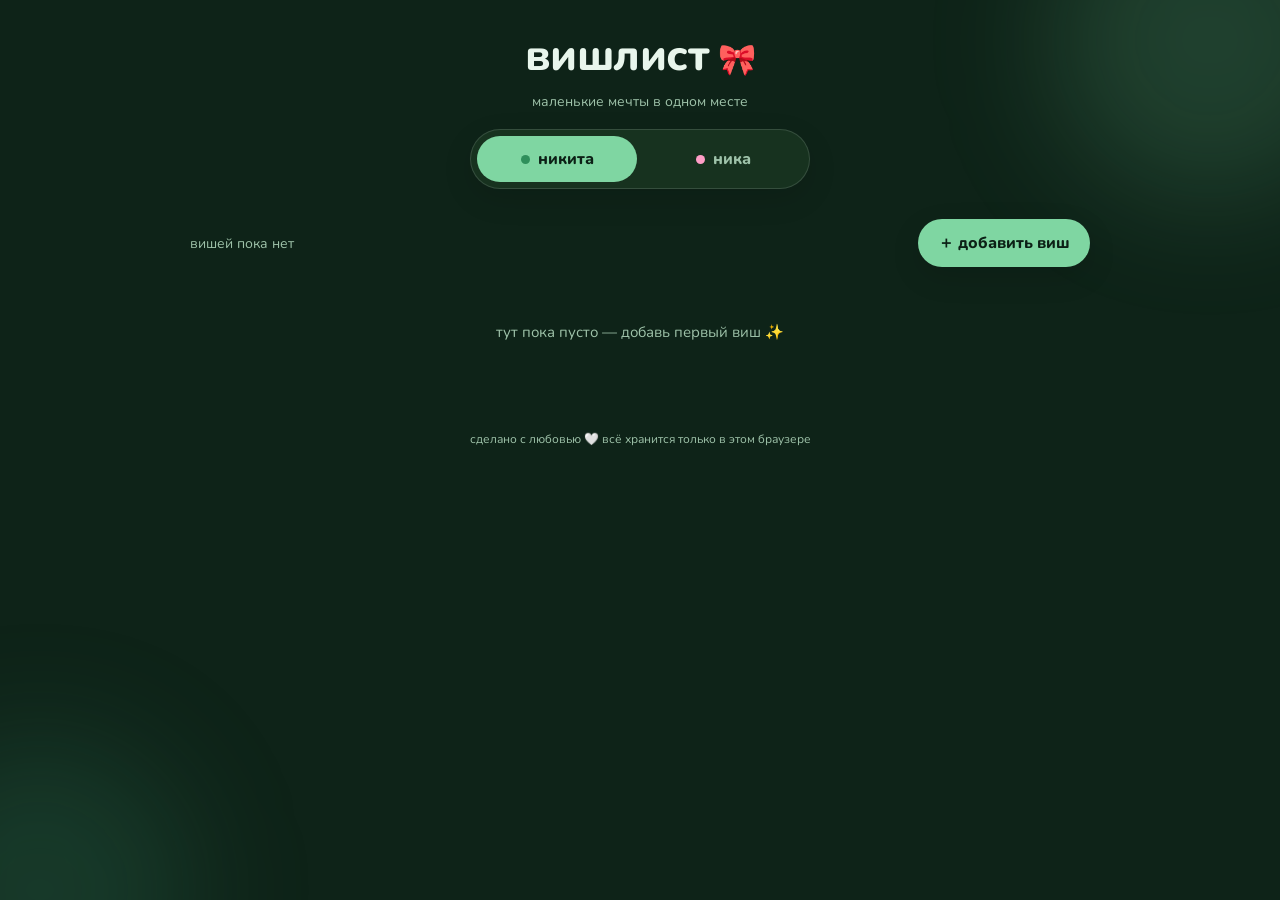
==== index.html @ afa1c662 "вишлист: приложение с двумя вкладками, вишами и зверятами - две вкладки «никита» (тёмно-зелёная) и «" ====
<!doctype html>
<html lang="ru" data-theme="nikita">
<head>
<meta charset="utf-8">
<meta name="viewport" content="width=device-width, initial-scale=1, viewport-fit=cover">
<meta name="theme-color" content="#12281c">
<meta name="description" content="уютный вишлист на двоих">
<title>вишлист</title>
<link rel="icon" href="data:image/svg+xml,%3Csvg xmlns='http://www.w3.org/2000/svg' viewBox='0 0 100 100'%3E%3Ctext y='.9em' font-size='90'%3E%F0%9F%8E%80%3C/text%3E%3C/svg%3E">
<link rel="preconnect" href="https://fonts.googleapis.com">
<link rel="preconnect" href="https://fonts.gstatic.com" crossorigin>
<link href="https://fonts.googleapis.com/css2?family=Nunito:wght@400;600;800&display=swap" rel="stylesheet">
<link rel="stylesheet" href="styles.css">
</head>
<body>

<div class="blob blob-1" aria-hidden="true"></div>
<div class="blob blob-2" aria-hidden="true"></div>

<header class="top">
  <h1 class="logo">вишлист</h1>
  <p class="sub">маленькие мечты в одном месте</p>

  <div class="tabs" role="tablist" aria-label="выбор списка">
    <button class="tab is-active" role="tab" id="tab-nikita" aria-selected="true" aria-controls="panel" data-person="nikita">
      <span class="tab-dot"></span>никита
    </button>
    <button class="tab" role="tab" id="tab-nika" aria-selected="false" aria-controls="panel" data-person="nika">
      <span class="tab-dot"></span>ника
    </button>
  </div>
</header>

<main id="panel" role="tabpanel" aria-labelledby="tab-nikita">
  <div class="bar">
    <p class="counter" id="counter">вишей пока нет</p>
    <button class="btn btn-primary" id="add-btn">＋ добавить виш</button>
  </div>

  <p class="empty" id="empty" hidden>тут пока пусто — добавь первый виш ✨</p>

  <ul class="grid" id="grid"></ul>
</main>

<footer class="foot">сделано с любовью 🤍 всё хранится только в этом браузере</footer>

<!-- попап виша -->
<div class="overlay" id="wish-overlay" hidden>
  <div class="sheet" role="dialog" aria-modal="true" aria-labelledby="wish-title">
    <div class="sheet-grip" aria-hidden="true"></div>
    <h2 class="sheet-title" id="wish-title">новый виш</h2>

    <form id="wish-form" novalidate>
      <label class="drop" id="drop" for="photo">
        <input type="file" id="photo" accept="image/*" hidden>
        <img class="drop-img" id="preview" alt="" hidden>
        <span class="drop-hint" id="drop-hint">
          <span class="drop-emoji">🖼️</span>
          <span>нажми, чтобы выбрать фото</span>
          <small>любая картинка — обрежем в квадрат</small>
        </span>
      </label>
      <button type="button" class="btn btn-ghost btn-sm" id="remove-photo" hidden>убрать фото</button>

      <label class="field">
        <span class="field-label">название</span>
        <input type="text" id="title" maxlength="80" placeholder="например: тёплый плед" autocomplete="off">
      </label>

      <label class="field">
        <span class="field-label">ссылка на покупку <em>по желанию</em></span>
        <input type="url" id="link" inputmode="url" placeholder="https://..." autocomplete="off" spellcheck="false">
      </label>

      <p class="error" id="error" hidden></p>

      <div class="sheet-actions">
        <button type="button" class="btn btn-ghost" id="cancel-btn">отмена</button>
        <button type="submit" class="btn btn-primary" id="save-btn">сохранить</button>
      </div>
    </form>
  </div>
</div>

<!-- попап удаления -->
<div class="overlay" id="confirm-overlay" hidden>
  <div class="sheet sheet-tiny" role="dialog" aria-modal="true" aria-labelledby="confirm-title">
    <h2 class="sheet-title" id="confirm-title">удалить виш?</h2>
    <p class="confirm-text" id="confirm-text">его нельзя будет вернуть</p>
    <div class="sheet-actions">
      <button type="button" class="btn btn-ghost" id="confirm-no">отмена</button>
      <button type="button" class="btn btn-danger" id="confirm-yes">удалить</button>
    </div>
  </div>
</div>

<div class="toast" id="toast" role="status" aria-live="polite" hidden></div>

<script src="app.js"></script>
</body>
</html>
---- styles.css ----
/* ---------- темы ---------- */
:root{
  --radius: 22px;
  --radius-sm: 14px;
  --shadow: 0 10px 30px rgba(0,0,0,.12);
  --ring: 0 0 0 3px var(--accent-soft);
  --font: "Nunito", -apple-system, BlinkMacSystemFont, "Segoe UI", Roboto, sans-serif;
}

/* никита — тёмно-зелёный */
html[data-theme="nikita"]{
  --bg: #0e2318;
  --bg-2: #143020;
  --card: #17321f;
  --card-2: #1d3d27;
  --text: #e8f6ec;
  --muted: #9ec2a9;
  --line: rgba(232,246,236,.14);
  --accent: #7fd6a2;
  --accent-ink: #0c2016;
  --accent-soft: rgba(127,214,162,.28);
  --danger: #ff8f8f;
  --blob-1: rgba(127,214,162,.16);
  --blob-2: rgba(70,160,120,.18);
}

/* ника — нежно-розовый */
html[data-theme="nika"]{
  --bg: #fff3f7;
  --bg-2: #ffe8f0;
  --card: #ffffff;
  --card-2: #fff6f9;
  --text: #5b2b3d;
  --muted: #a8748a;
  --line: rgba(91,43,61,.12);
  --accent: #ff9ec7;
  --accent-ink: #4a1e2f;
  --accent-soft: rgba(255,158,199,.35);
  --danger: #e8607f;
  --blob-1: rgba(255,158,199,.35);
  --blob-2: rgba(255,214,230,.7);
}

*{ box-sizing: border-box; }

[hidden]{ display: none !important; }

html, body{ margin:0; padding:0; }

body{
  min-height: 100dvh;
  font-family: var(--font);
  background: var(--bg);
  color: var(--text);
  text-transform: lowercase;
  -webkit-font-smoothing: antialiased;
  -webkit-tap-highlight-color: transparent;
  padding: 0 16px calc(28px + env(safe-area-inset-bottom));
  transition: background .45s ease, color .45s ease;
  overflow-x: hidden;
}

/* мягкие пятна на фоне */
.blob{
  position: fixed;
  border-radius: 50%;
  filter: blur(60px);
  z-index: -1;
  pointer-events: none;
  transition: background .45s ease;
}
.blob-1{ width: 320px; height: 320px; top: -120px; right: -90px; background: var(--blob-1); }
.blob-2{ width: 300px; height: 300px; bottom: -140px; left: -110px; background: var(--blob-2); }

/* ---------- шапка ---------- */
.top{
  max-width: 900px;
  margin: 0 auto;
  padding: 26px 0 6px;
  text-align: center;
}
.logo{
  font-size: clamp(30px, 9vw, 44px);
  font-weight: 800;
  letter-spacing: -.5px;
  margin: 0;
}
.logo::after{ content: " 🎀"; font-size: .7em; }
.sub{
  margin: 6px 0 18px;
  color: var(--muted);
  font-size: 14px;
}

/* ---------- вкладки ---------- */
.tabs{
  display: flex;
  gap: 6px;
  background: var(--card);
  border: 1px solid var(--line);
  border-radius: 999px;
  padding: 6px;
  max-width: 340px;
  margin: 0 auto;
  box-shadow: var(--shadow);
}
.tab{
  flex: 1;
  display: inline-flex;
  align-items: center;
  justify-content: center;
  gap: 8px;
  border: 0;
  border-radius: 999px;
  padding: 12px 10px;
  font: inherit;
  font-weight: 800;
  font-size: 16px;
  text-transform: lowercase;
  color: var(--muted);
  background: transparent;
  cursor: pointer;
  transition: background .25s ease, color .25s ease, transform .15s ease;
}
.tab:active{ transform: scale(.97); }
.tab.is-active{ background: var(--accent); color: var(--accent-ink); }
.tab-dot{
  width: 9px; height: 9px; border-radius: 50%;
  background: currentColor; opacity: .55;
}
.tab[data-person="nikita"] .tab-dot{ background: #2f8f5b; opacity: 1; }
.tab[data-person="nika"] .tab-dot{ background: #ff9ec7; opacity: 1; }

/* ---------- панель ---------- */
main{ max-width: 900px; margin: 0 auto; }

.bar{
  display: flex;
  align-items: center;
  justify-content: space-between;
  gap: 12px;
  margin: 24px 0 14px;
}
.counter{ margin: 0; color: var(--muted); font-size: 14px; }

/* ---------- кнопки ---------- */
.btn{
  font: inherit;
  font-weight: 800;
  text-transform: lowercase;
  border: 0;
  border-radius: 999px;
  padding: 13px 20px;
  cursor: pointer;
  transition: transform .15s ease, filter .2s ease, background .25s ease;
  position: relative;
}
.btn:active{ transform: scale(.96); }
.btn:focus-visible{ outline: none; box-shadow: var(--ring); }
.btn-primary{ background: var(--accent); color: var(--accent-ink); box-shadow: var(--shadow); }
.btn-ghost{ background: var(--card-2); color: var(--text); border: 1px solid var(--line); }
.btn-danger{ background: var(--danger); color: #fff; }
.btn-sm{ padding: 9px 16px; font-size: 14px; }

/* ---------- сетка вишей ---------- */
.grid{
  list-style: none;
  margin: 0;
  padding: 0;
  display: grid;
  grid-template-columns: repeat(auto-fill, minmax(160px, 1fr));
  gap: 14px;
}
.card{
  background: var(--card);
  border: 1px solid var(--line);
  border-radius: var(--radius);
  overflow: hidden;
  box-shadow: var(--shadow);
  display: flex;
  flex-direction: column;
  animation: pop .35s ease both;
}
@keyframes pop{ from{ opacity:0; transform: translateY(10px) scale(.97);} to{ opacity:1; transform:none;} }

.card-photo{
  width: 100%;
  aspect-ratio: 1 / 1;
  object-fit: cover;
  display: block;
  background: var(--card-2);
}
.card-photo.is-empty{
  display: grid;
  place-items: center;
  font-size: 34px;
}
.card-body{
  padding: 12px 14px 14px;
  display: flex;
  flex-direction: column;
  gap: 10px;
  flex: 1;
}
.card-title{
  margin: 0;
  font-size: 16px;
  font-weight: 800;
  line-height: 1.25;
  word-break: break-word;
}
.card-link{
  color: var(--accent);
  font-size: 13px;
  font-weight: 700;
  text-decoration: none;
  word-break: break-all;
}
.card-link:hover{ text-decoration: underline; }
.card-actions{
  margin-top: auto;
  display: flex;
  gap: 8px;
}
.icon-btn{
  flex: 1;
  border: 1px solid var(--line);
  background: var(--card-2);
  color: var(--text);
  border-radius: var(--radius-sm);
  padding: 9px 6px;
  font: inherit;
  font-size: 13px;
  font-weight: 700;
  text-transform: lowercase;
  cursor: pointer;
  transition: transform .15s ease, background .2s ease;
}
.icon-btn:active{ transform: scale(.95); }
.icon-btn.is-danger{ color: var(--danger); }

.empty{
  text-align: center;
  color: var(--muted);
  padding: 40px 10px;
  font-size: 15px;
}

.foot{
  max-width: 900px;
  margin: 34px auto 0;
  text-align: center;
  color: var(--muted);
  font-size: 12px;
}

/* ---------- попапы ---------- */
.overlay{
  position: fixed;
  inset: 0;
  background: rgba(10,10,15,.5);
  backdrop-filter: blur(4px);
  display: flex;
  align-items: flex-end;
  justify-content: center;
  z-index: 50;
  padding: 0;
  animation: fade .2s ease both;
}
@keyframes fade{ from{opacity:0} to{opacity:1} }

.sheet{
  width: 100%;
  max-width: 460px;
  background: var(--bg-2);
  color: var(--text);
  border-radius: 26px 26px 0 0;
  padding: 12px 20px calc(20px + env(safe-area-inset-bottom));
  box-shadow: 0 -12px 40px rgba(0,0,0,.28);
  max-height: 92dvh;
  overflow-y: auto;
  animation: up .28s cubic-bezier(.2,.8,.3,1) both;
}
@keyframes up{ from{ transform: translateY(24px); opacity:.6 } to{ transform:none; opacity:1 } }

.sheet-grip{
  width: 44px; height: 5px; border-radius: 999px;
  background: var(--line);
  margin: 4px auto 12px;
}
.sheet-title{ margin: 0 0 14px; font-size: 20px; font-weight: 800; text-align: center; }
.sheet-tiny{ text-align: center; padding-top: 24px; }
.confirm-text{ margin: 0 0 18px; color: var(--muted); font-size: 14px; }

.sheet-actions{
  display: flex;
  gap: 10px;
  margin-top: 18px;
}
.sheet-actions .btn{ flex: 1; }

/* зона загрузки фото */
.drop{
  display: block;
  width: 100%;
  max-width: 260px;
  margin: 0 auto;
  aspect-ratio: 1 / 1;
  border: 2px dashed var(--line);
  border-radius: var(--radius);
  background: var(--card);
  cursor: pointer;
  overflow: hidden;
  position: relative;
  transition: border-color .2s ease, background .2s ease;
}
.drop.is-over{ border-color: var(--accent); background: var(--card-2); }
.drop-img{ width: 100%; height: 100%; object-fit: cover; display: block; }
.drop-hint{
  position: absolute;
  inset: 0;
  display: flex;
  flex-direction: column;
  align-items: center;
  justify-content: center;
  gap: 6px;
  color: var(--muted);
  font-size: 14px;
  text-align: center;
  padding: 12px;
}
.drop-emoji{ font-size: 30px; }
.drop-hint small{ font-size: 12px; opacity: .8; }

#remove-photo{ margin: 10px auto 0; display: block; }

.field{ display: block; margin-top: 16px; }
.field-label{
  display: block;
  font-size: 13px;
  font-weight: 700;
  color: var(--muted);
  margin-bottom: 6px;
}
.field-label em{ font-style: normal; opacity: .7; font-weight: 600; }
.field input{
  width: 100%;
  font: inherit;
  font-size: 16px;
  color: var(--text);
  background: var(--card);
  border: 1px solid var(--line);
  border-radius: var(--radius-sm);
  padding: 13px 14px;
  transition: border-color .2s ease, box-shadow .2s ease;
}
.field input::placeholder{ color: var(--muted); opacity: .7; }
.field input:focus{ outline: none; border-color: var(--accent); box-shadow: var(--ring); }
#link{ text-transform: none; }

.error{
  margin: 12px 0 0;
  color: var(--danger);
  font-size: 13px;
  font-weight: 700;
}

/* ---------- тост ---------- */
.toast{
  position: fixed;
  left: 50%;
  bottom: calc(20px + env(safe-area-inset-bottom));
  transform: translateX(-50%);
  background: var(--accent);
  color: var(--accent-ink);
  font-weight: 800;
  font-size: 14px;
  padding: 11px 18px;
  border-radius: 999px;
  box-shadow: var(--shadow);
  z-index: 80;
  animation: toast-in .25s ease both;
}
@keyframes toast-in{ from{ opacity:0; transform: translate(-50%, 10px) } to{ opacity:1; transform: translate(-50%,0) } }

/* ---------- зверята ---------- */
.critter{
  position: absolute;
  z-index: 60;
  font-size: 13px;
  line-height: 1;
  pointer-events: none;
  user-select: none;
  will-change: transform, opacity;
  animation: critter-walk var(--dur, 6s) linear both;
}
.critter i{
  display: inline-block;
  font-style: normal;
  transform: scaleX(var(--flip, 1));
  animation: critter-step .45s ease-in-out infinite;
}
@keyframes critter-walk{
  0%   { transform: translateX(0);            opacity: 0; }
  12%  {                                      opacity: .9; }
  85%  {                                      opacity: .9; }
  100% { transform: translateX(var(--dx,60px)); opacity: 0; }
}
@keyframes critter-step{
  0%,100%{ transform: scaleX(var(--flip,1)) translateY(0) rotate(0deg); }
  50%    { transform: scaleX(var(--flip,1)) translateY(-2px) rotate(4deg); }
}

/* ---------- телефоны ---------- */
@media (max-width: 420px){
  .grid{ grid-template-columns: repeat(2, minmax(0,1fr)); gap: 11px; }
  .bar{ flex-direction: column; align-items: stretch; gap: 10px; }
  .bar .btn{ width: 100%; }
  .counter{ text-align: center; }
  .card-body{ padding: 10px 11px 12px; }
  .card-title{ font-size: 14px; }
  .icon-btn{ font-size: 12px; padding: 8px 4px; }
}
@media (min-width: 560px){
  .overlay{ align-items: center; padding: 20px; }
  .sheet{ border-radius: 26px; }
  .sheet-grip{ display: none; }
}

@media (prefers-reduced-motion: reduce){
  *{ animation-duration: .01ms !important; animation-iteration-count: 1 !important; transition-duration: .01ms !important; }
}
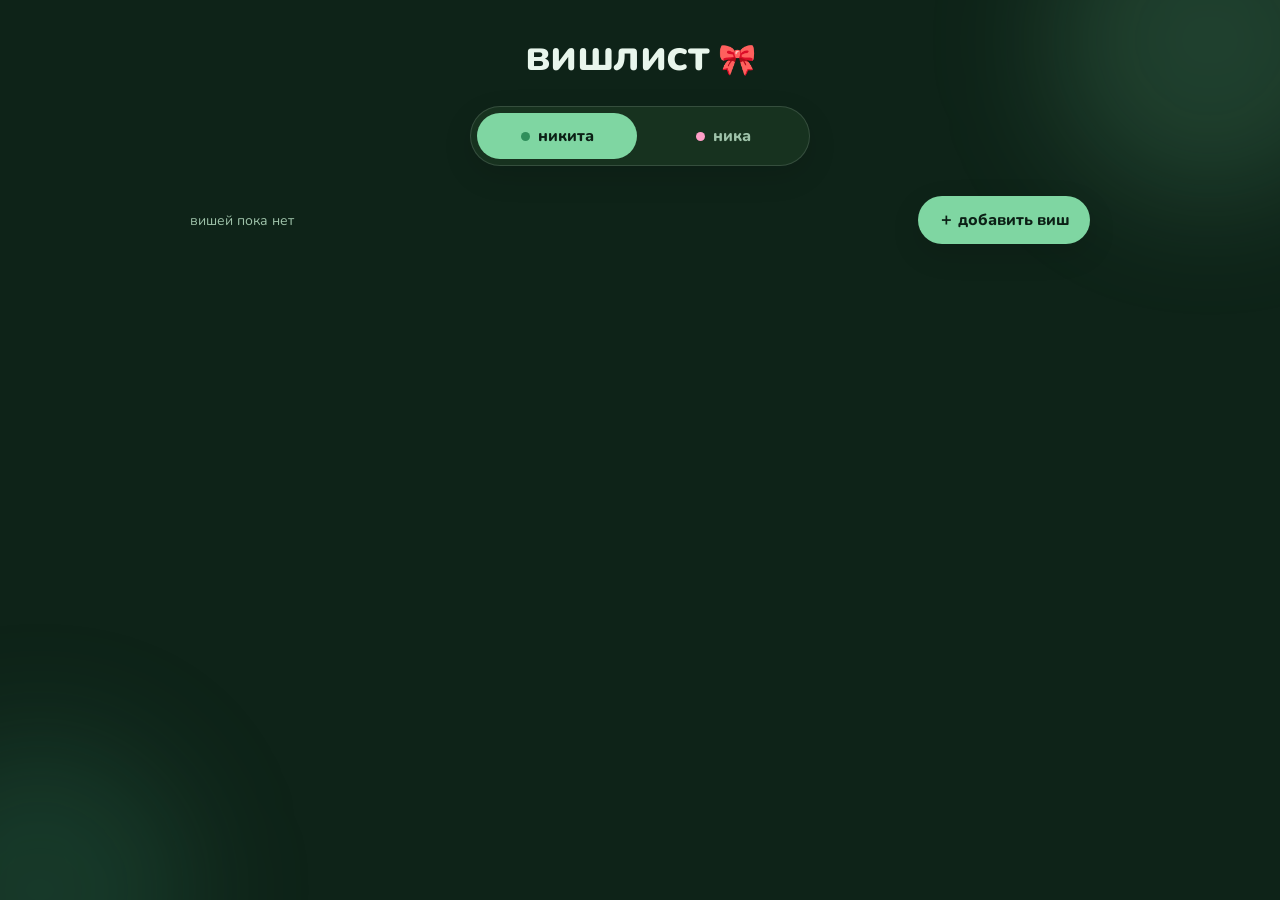
==== commit 0c729ea8: "убираю подзаголовок, подсказку пустого списка и подпись внизу остались только название, вкладки, счё" ====
--- a/index.html
+++ b/index.html
@@ -19,7 +19,6 @@
 
 <header class="top">
   <h1 class="logo">вишлист</h1>
-  <p class="sub">маленькие мечты в одном месте</p>
 
   <div class="tabs" role="tablist" aria-label="выбор списка">
     <button class="tab is-active" role="tab" id="tab-nikita" aria-selected="true" aria-controls="panel" data-person="nikita">
@@ -37,12 +36,8 @@
     <button class="btn btn-primary" id="add-btn">＋ добавить виш</button>
   </div>
 
-  <p class="empty" id="empty" hidden>тут пока пусто — добавь первый виш ✨</p>
-
   <ul class="grid" id="grid"></ul>
 </main>
-
-<footer class="foot">сделано с любовью 🤍 всё хранится только в этом браузере</footer>
 
 <!-- попап виша -->
 <div class="overlay" id="wish-overlay" hidden>
--- a/styles.css
+++ b/styles.css
@@ -7,7 +7,8 @@
   --font: "Nunito", -apple-system, BlinkMacSystemFont, "Segoe UI", Roboto, sans-serif;
 }
 
-/* никита — тёмно-зелёный */
+/* никита — тёмно-зелёный (он же тема по умолчанию) */
+:root,
 html[data-theme="nikita"]{
   --bg: #0e2318;
   --bg-2: #143020;
@@ -86,12 +87,6 @@
   margin: 0;
 }
 .logo::after{ content: " 🎀"; font-size: .7em; }
-.sub{
-  margin: 6px 0 18px;
-  color: var(--muted);
-  font-size: 14px;
-}
-
 /* ---------- вкладки ---------- */
 .tabs{
   display: flex;
@@ -101,7 +96,7 @@
   border-radius: 999px;
   padding: 6px;
   max-width: 340px;
-  margin: 0 auto;
+  margin: 20px auto 0;
   box-shadow: var(--shadow);
 }
 .tab{
@@ -239,21 +234,6 @@
 .icon-btn:active{ transform: scale(.95); }
 .icon-btn.is-danger{ color: var(--danger); }
 
-.empty{
-  text-align: center;
-  color: var(--muted);
-  padding: 40px 10px;
-  font-size: 15px;
-}
-
-.foot{
-  max-width: 900px;
-  margin: 34px auto 0;
-  text-align: center;
-  color: var(--muted);
-  font-size: 12px;
-}
-
 /* ---------- попапы ---------- */
 .overlay{
   position: fixed;
